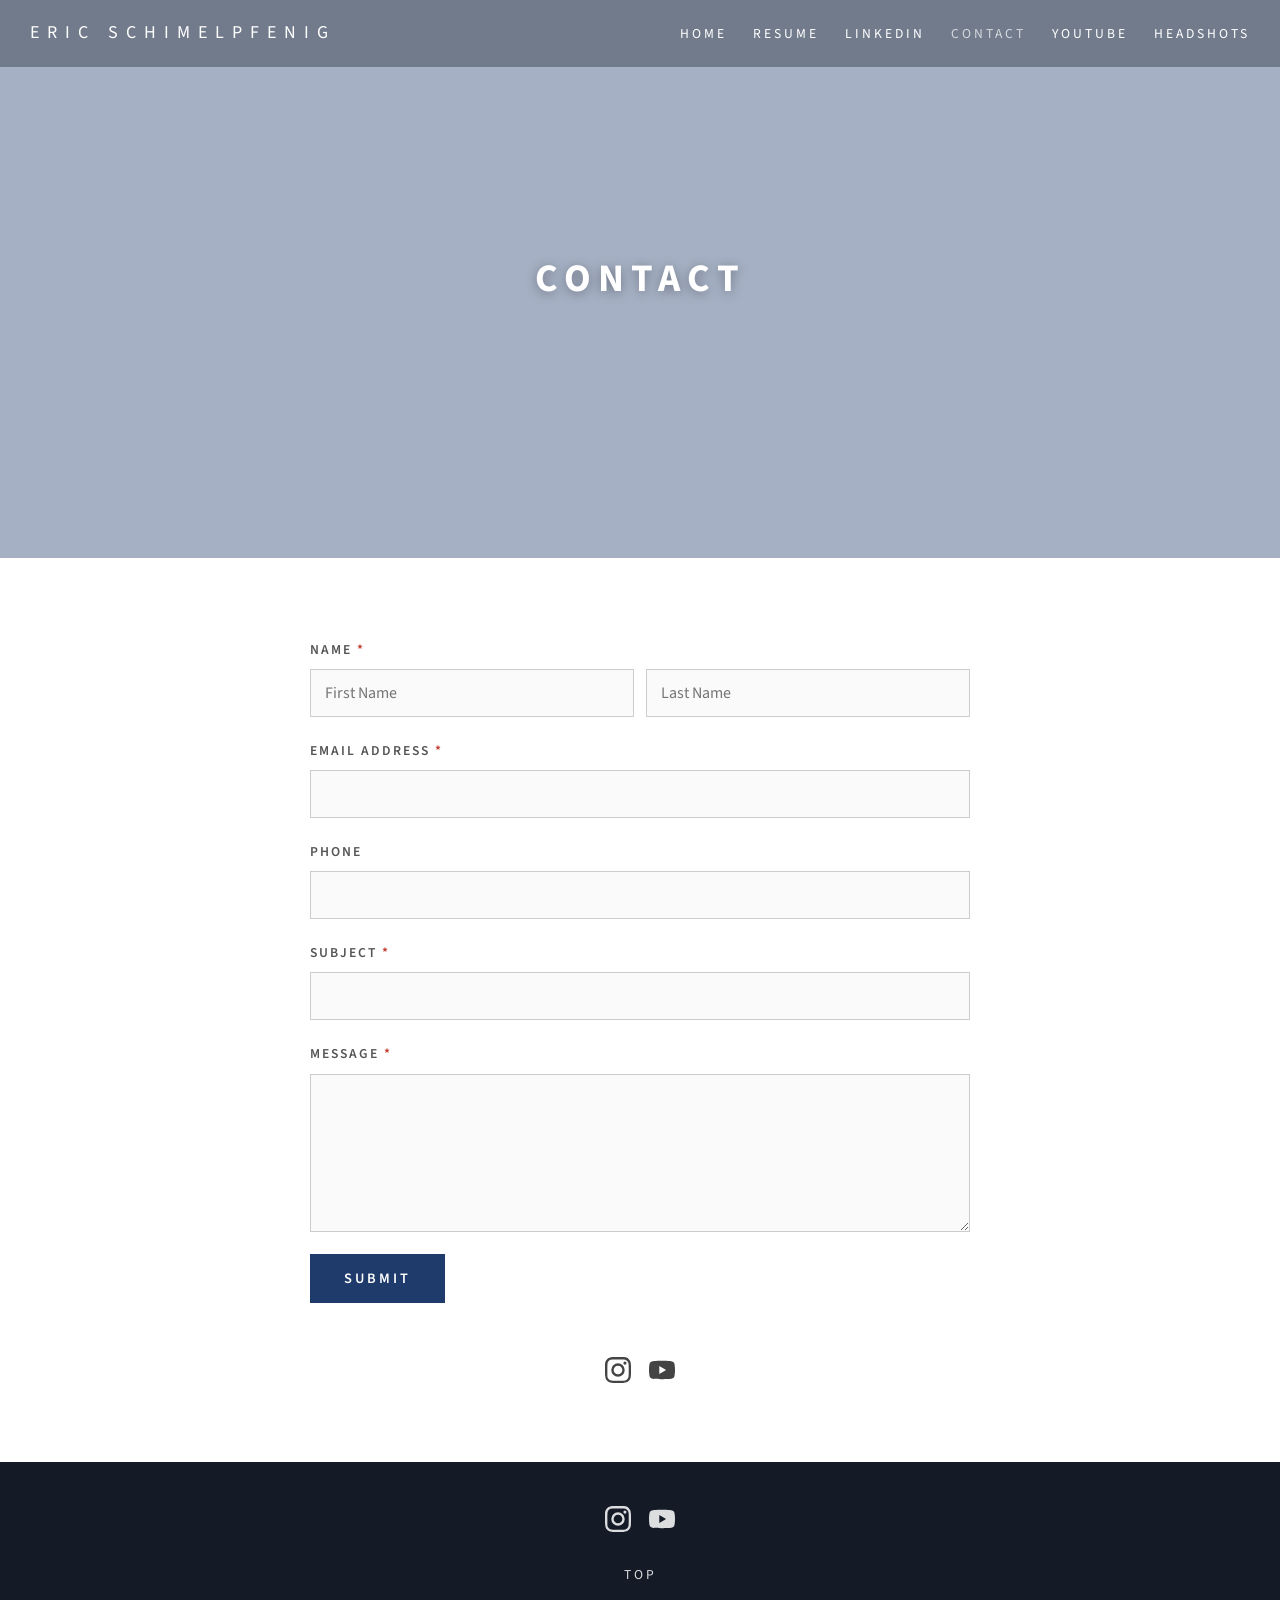
==== contact/index.html @ 0b6348a5 "Rebuild ericschimel.com as a static site for GitHub Pages Scraped from the live Squarespace site: on" ====
<!doctype html>
<html lang="en-US">
<head>
  <meta charset="utf-8">
  <meta name="viewport" content="width=device-width,initial-scale=1">
  <title>Contact — Eric Schimelpfenig</title>
  <meta name="description" content="Get in touch with Eric Schimelpfenig."/>
  <meta property="og:site_name" content="Eric Schimelpfenig"/>
  <meta property="og:title" content="Contact — Eric Schimelpfenig"/>
  <meta property="og:description" content="Get in touch with Eric Schimelpfenig."/>
  <link rel="icon" href="../assets/images/favicon.ico">
  <link rel="preconnect" href="https://fonts.googleapis.com">
  <link rel="preconnect" href="https://fonts.gstatic.com" crossorigin>
  <link href="https://fonts.googleapis.com/css2?family=Source+Sans+3:wght@400;600;700&family=PT+Serif:ital,wght@0,400;0,700;1,400&display=swap" rel="stylesheet">
  <link rel="stylesheet" href="../assets/css/style.css">
</head>
<body id="top" class="subpage">
<header id="site-header">
  <div class="header-inner">
    <a class="site-title" href="../">Eric Schimelpfenig</a>
    <button class="menu-toggle" aria-label="Menu" aria-expanded="false"><span></span><span></span><span></span></button>
    <nav class="main-nav" aria-label="Main">
      <ul>
        <li><a href="../">Home</a></li><li><a href="https://docs.google.com/document/d/1byvGpZdAC_DLibYAbkDrPbvqoMYN7zknhSFSLn51o3E/edit?usp=sharing" target="_blank" rel="noopener">Resume</a></li><li><a href="https://www.linkedin.com/in/ericschimel/" target="_blank" rel="noopener">LinkedIn</a></li><li class="active"><a href="../contact/">Contact</a></li><li><a href="https://www.youtube.com/channel/UCOsIjTsgLyud6dv8QYx1CJg" target="_blank" rel="noopener">YouTube</a></li><li><a href="https://photos.app.goo.gl/GfUMB1igvd99ZenR9" target="_blank" rel="noopener">Headshots</a></li>
      </ul>
    </nav>
  </div>
</header>
<main>
<section class="panel" id="contact">
  <div class="hero short">
    <div class="hero-media"><img class="hero-img" src="../assets/images/may-17-2016-21-41-57.gif" alt=""><div class="hero-overlay"></div></div>
    <div class="hero-text"><h1 class="hero-title">Contact</h1></div>
  </div>
  <div class="content">
    <div class="content-inner narrow">
      <!-- To activate this form: create a free form at https://formspree.io, then replace
           YOUR_FORM_ID below with the ID Formspree gives you. -->
      <form class="contact-form" action="https://formspree.io/f/YOUR_FORM_ID" method="POST">
        <div class="field-row">
          <label>Name <span class="req">*</span>
            <div class="two-up">
              <input type="text" name="first-name" autocomplete="given-name" aria-label="First Name" placeholder="First Name" required>
              <input type="text" name="last-name" autocomplete="family-name" aria-label="Last Name" placeholder="Last Name" required>
            </div>
          </label>
        </div>
        <div class="field-row">
          <label>Email Address <span class="req">*</span>
            <input type="email" name="email" autocomplete="email" required>
          </label>
        </div>
        <div class="field-row">
          <label>Phone
            <input type="tel" name="phone" autocomplete="tel">
          </label>
        </div>
        <div class="field-row">
          <label>Subject <span class="req">*</span>
            <input type="text" name="subject" required>
          </label>
        </div>
        <div class="field-row">
          <label>Message <span class="req">*</span>
            <textarea name="message" rows="6" required></textarea>
          </label>
        </div>
        <button type="submit" class="btn submit">Submit</button>
      </form>
      <div class="contact-social"><a href="http://instagram.com/ericschimel" target="_blank" rel="noopener" aria-label="Instagram" class="social-icon"><svg viewBox="0 0 24 24" aria-hidden="true"><path fill="currentColor" d="M12 2.2c3.2 0 3.6 0 4.9.1 1.2.1 1.8.2 2.2.4.6.2 1 .5 1.4.9.4.4.7.8.9 1.4.2.4.4 1 .4 2.2.1 1.3.1 1.7.1 4.9s0 3.6-.1 4.9c-.1 1.2-.2 1.8-.4 2.2-.2.6-.5 1-.9 1.4-.4.4-.8.7-1.4.9-.4.2-1 .4-2.2.4-1.3.1-1.7.1-4.9.1s-3.6 0-4.9-.1c-1.2-.1-1.8-.2-2.2-.4-.6-.2-1-.5-1.4-.9-.4-.4-.7-.8-.9-1.4-.2-.4-.4-1-.4-2.2C2.2 15.6 2.2 15.2 2.2 12s0-3.6.1-4.9c.1-1.2.2-1.8.4-2.2.2-.6.5-1 .9-1.4.4-.4.8-.7 1.4-.9.4-.2 1-.4 2.2-.4C8.4 2.2 8.8 2.2 12 2.2m0-2.2C8.7 0 8.3 0 7 .1 5.8.1 4.9.3 4.1.6c-.8.3-1.5.7-2.2 1.4C1.2 2.7.8 3.4.5 4.2.2 5 .1 5.8 0 7.1 0 8.3 0 8.7 0 12s0 3.7.1 4.9c.1 1.3.3 2.1.5 2.9.3.8.7 1.5 1.4 2.2.7.7 1.4 1.1 2.2 1.4.8.3 1.6.5 2.9.5 1.2.1 1.6.1 4.9.1s3.7 0 4.9-.1c1.3-.1 2.1-.3 2.9-.5.8-.3 1.5-.7 2.2-1.4.7-.7 1.1-1.4 1.4-2.2.3-.8.5-1.6.5-2.9.1-1.2.1-1.6.1-4.9s0-3.7-.1-4.9c-.1-1.3-.3-2.1-.5-2.9-.3-.8-.7-1.5-1.4-2.2C21.3 1.2 20.6.8 19.8.5 19 .2 18.2.1 16.9 0 15.7 0 15.3 0 12 0z"/><path fill="currentColor" d="M12 5.8A6.2 6.2 0 1 0 18.2 12 6.2 6.2 0 0 0 12 5.8zm0 10.2A4 4 0 1 1 16 12a4 4 0 0 1-4 4z"/><circle fill="currentColor" cx="18.4" cy="5.6" r="1.44"/></svg></a>
<a href="https://www.youtube.com/channel/UCOsIjTsgLyud6dv8QYx1CJg" target="_blank" rel="noopener" aria-label="YouTube" class="social-icon"><svg viewBox="0 0 24 24" aria-hidden="true"><path fill="currentColor" d="M23.5 6.2a3 3 0 0 0-2.1-2.1C19.5 3.5 12 3.5 12 3.5s-7.5 0-9.4.6A3 3 0 0 0 .5 6.2 31.3 31.3 0 0 0 0 12a31.3 31.3 0 0 0 .5 5.8 3 3 0 0 0 2.1 2.1c1.9.6 9.4.6 9.4.6s7.5 0 9.4-.6a3 3 0 0 0 2.1-2.1A31.3 31.3 0 0 0 24 12a31.3 31.3 0 0 0-.5-5.8zM9.5 15.6V8.4L15.8 12z"/></svg></a></div>
    </div>
  </div>
</section>
</main>
<footer id="site-footer">
  <div class="footer-social"><a href="http://instagram.com/ericschimel" target="_blank" rel="noopener" aria-label="Instagram" class="social-icon"><svg viewBox="0 0 24 24" aria-hidden="true"><path fill="currentColor" d="M12 2.2c3.2 0 3.6 0 4.9.1 1.2.1 1.8.2 2.2.4.6.2 1 .5 1.4.9.4.4.7.8.9 1.4.2.4.4 1 .4 2.2.1 1.3.1 1.7.1 4.9s0 3.6-.1 4.9c-.1 1.2-.2 1.8-.4 2.2-.2.6-.5 1-.9 1.4-.4.4-.8.7-1.4.9-.4.2-1 .4-2.2.4-1.3.1-1.7.1-4.9.1s-3.6 0-4.9-.1c-1.2-.1-1.8-.2-2.2-.4-.6-.2-1-.5-1.4-.9-.4-.4-.7-.8-.9-1.4-.2-.4-.4-1-.4-2.2C2.2 15.6 2.2 15.2 2.2 12s0-3.6.1-4.9c.1-1.2.2-1.8.4-2.2.2-.6.5-1 .9-1.4.4-.4.8-.7 1.4-.9.4-.2 1-.4 2.2-.4C8.4 2.2 8.8 2.2 12 2.2m0-2.2C8.7 0 8.3 0 7 .1 5.8.1 4.9.3 4.1.6c-.8.3-1.5.7-2.2 1.4C1.2 2.7.8 3.4.5 4.2.2 5 .1 5.8 0 7.1 0 8.3 0 8.7 0 12s0 3.7.1 4.9c.1 1.3.3 2.1.5 2.9.3.8.7 1.5 1.4 2.2.7.7 1.4 1.1 2.2 1.4.8.3 1.6.5 2.9.5 1.2.1 1.6.1 4.9.1s3.7 0 4.9-.1c1.3-.1 2.1-.3 2.9-.5.8-.3 1.5-.7 2.2-1.4.7-.7 1.1-1.4 1.4-2.2.3-.8.5-1.6.5-2.9.1-1.2.1-1.6.1-4.9s0-3.7-.1-4.9c-.1-1.3-.3-2.1-.5-2.9-.3-.8-.7-1.5-1.4-2.2C21.3 1.2 20.6.8 19.8.5 19 .2 18.2.1 16.9 0 15.7 0 15.3 0 12 0z"/><path fill="currentColor" d="M12 5.8A6.2 6.2 0 1 0 18.2 12 6.2 6.2 0 0 0 12 5.8zm0 10.2A4 4 0 1 1 16 12a4 4 0 0 1-4 4z"/><circle fill="currentColor" cx="18.4" cy="5.6" r="1.44"/></svg></a>
<a href="https://www.youtube.com/channel/UCOsIjTsgLyud6dv8QYx1CJg" target="_blank" rel="noopener" aria-label="YouTube" class="social-icon"><svg viewBox="0 0 24 24" aria-hidden="true"><path fill="currentColor" d="M23.5 6.2a3 3 0 0 0-2.1-2.1C19.5 3.5 12 3.5 12 3.5s-7.5 0-9.4.6A3 3 0 0 0 .5 6.2 31.3 31.3 0 0 0 0 12a31.3 31.3 0 0 0 .5 5.8 3 3 0 0 0 2.1 2.1c1.9.6 9.4.6 9.4.6s7.5 0 9.4-.6a3 3 0 0 0 2.1-2.1A31.3 31.3 0 0 0 24 12a31.3 31.3 0 0 0-.5-5.8zM9.5 15.6V8.4L15.8 12z"/></svg></a></div>
  <a class="back-to-top" href="#top">Top</a>
</footer>
<script src="../assets/js/main.js"></script>
</body>
</html>
---- assets/css/style.css ----
/* ericschimel.com — rebuilt static site
   Design faithful to the original Squarespace (Pacific) template:
   Source Sans 3 (≈ Source Sans Pro) for titles/nav, PT Serif for descriptions. */

:root {
  --overlay: rgba(31, 59, 107, 0.4);
  --accent: #1f3b6b;
  --text: #333;
  --title-font: "Source Sans 3", "Source Sans Pro", "Helvetica Neue", Arial, sans-serif;
  --serif-font: "PT Serif", Georgia, serif;
  --header-h: 72px;
}

* { box-sizing: border-box; }
html { scroll-behavior: smooth; }
body {
  margin: 0;
  font-family: var(--title-font);
  font-size: 17px;
  line-height: 1.7;
  color: var(--text);
  background: #fff;
}
img { max-width: 100%; display: block; }
a { color: var(--accent); }

/* ---------- header ---------- */
#site-header {
  position: fixed;
  top: 0; left: 0; right: 0;
  z-index: 100;
  transition: background 0.3s ease;
}
#site-header.scrolled { background: rgba(20, 26, 38, 0.92); }
.header-inner {
  display: flex;
  align-items: center;
  justify-content: space-between;
  gap: 20px;
  padding: 18px 30px;
}
.site-title {
  font-family: var(--title-font);
  font-size: 18px;
  letter-spacing: 8px;
  text-transform: uppercase;
  color: #fff;
  text-decoration: none;
  white-space: nowrap;
}
.site-title:hover { color: rgba(255, 255, 255, 0.7); }
.main-nav ul {
  display: flex;
  gap: 26px;
  list-style: none;
  margin: 0;
  padding: 0;
}
.main-nav a {
  font-size: 0.8em;
  letter-spacing: 3px;
  text-transform: uppercase;
  color: #fff;
  text-decoration: none;
  padding: 4px 0;
}
.main-nav a:hover, .main-nav li.active a { color: rgba(255, 255, 255, 0.7); }
.menu-toggle { display: none; }

/* ---------- dot nav ---------- */
.dot-nav {
  position: fixed;
  right: 22px;
  top: 50%;
  transform: translateY(-50%);
  z-index: 90;
  display: flex;
  flex-direction: column;
  gap: 14px;
}
.dot-nav a { display: flex; align-items: center; justify-content: flex-end; gap: 8px; text-decoration: none; }
.dot-nav .dot {
  width: 10px; height: 10px;
  border: 2px solid #fff;
  border-radius: 50%;
  background: transparent;
  box-shadow: 0 0 3px rgba(0, 0, 0, 0.5);
  transition: background 0.2s;
}
.dot-nav a.active .dot, .dot-nav a:hover .dot { background: #fff; }
.dot-nav .dot-label {
  order: -1;
  font-size: 11px;
  letter-spacing: 2px;
  text-transform: uppercase;
  color: #fff;
  text-shadow: 0 1px 3px rgba(0, 0, 0, 0.6);
  opacity: 0;
  transition: opacity 0.2s;
}
.dot-nav a:hover .dot-label { opacity: 1; }

/* ---------- hero banners ---------- */
.hero {
  position: relative;
  height: 100vh;
  min-height: 480px;
  display: flex;
  align-items: center;
  justify-content: center;
  overflow: hidden;
}
.hero.short { height: 62vh; }
.hero-media { position: absolute; inset: 0; }
.hero-img {
  width: 100%; height: 100%;
  object-fit: cover;
  will-change: transform;
}
.hero-video {
  position: absolute; inset: 0;
  pointer-events: none;
  overflow: hidden;
}
.hero-video iframe {
  position: absolute;
  top: 50%; left: 50%;
  width: 100vw;
  height: 56.25vw;           /* 16:9 */
  min-height: 100vh;
  min-width: 177.78vh;
  transform: translate(-50%, -50%);
  border: 0;
}
.hero-overlay { position: absolute; inset: 0; background: var(--overlay); }
.hero-text {
  position: relative;
  z-index: 2;
  text-align: center;
  color: #fff;
  padding: 0 24px;
  max-width: 820px;
}
.hero-title {
  font-family: var(--title-font);
  font-size: 39px;
  font-weight: 700;
  letter-spacing: 7px;
  text-transform: uppercase;
  margin: 0;
  text-shadow: 0 2px 12px rgba(0, 0, 0, 0.35);
}
.hero-desc {
  font-family: var(--serif-font);
  font-size: 17px;
  letter-spacing: 1px;
  line-height: 1.6em;
  margin-top: 22px;
  text-shadow: 0 1px 8px rgba(0, 0, 0, 0.45);
}
.hero-desc p { margin: 0 0 6px; }
.scroll-arrow {
  position: absolute;
  bottom: 22px;
  left: 50%;
  transform: translateX(-50%);
  z-index: 2;
  color: #fff;
  font-size: 34px;
  line-height: 1;
  text-decoration: none;
  animation: bob 2.2s ease-in-out infinite;
}
@keyframes bob {
  0%, 100% { transform: translate(-50%, 0); }
  50% { transform: translate(-50%, 8px); }
}

/* ---------- content ---------- */
.content { background: #fff; }
.content-inner {
  max-width: 1100px;
  margin: 0 auto;
  padding: 70px 30px;
}
.content-inner.narrow { max-width: 720px; }
.rich-text h1, .rich-text h2 { line-height: 1.2em; }
.rich-text h3 { letter-spacing: 1px; }
.rich-text .text-align-center, .text-align-center { text-align: center; }
.rule {
  border: 0;
  border-top: 1px solid #ddd;
  margin: 54px auto;
  width: 100%;
}

/* split layout: media + text (intro, speaker) */
.split { display: flex; gap: 44px; align-items: flex-start; flex-wrap: wrap; }
.split-media { flex: 1 1 380px; min-width: 300px; }
.split-media.wide { flex: 1.3 1 440px; }
.split-text { flex: 1 1 380px; min-width: 280px; }
.split-text p:first-child { margin-top: 0; }

/* ---------- slideshow ---------- */
.slideshow { position: relative; overflow: hidden; background: #111; }
.slideshow .slides { position: relative; aspect-ratio: 4 / 3; }
.slideshow.contain-mode .slides { aspect-ratio: 16 / 10; }
.slideshow .slide {
  position: absolute; inset: 0;
  margin: 0;
  opacity: 0;
  transition: opacity 0.7s ease;
  pointer-events: none;
}
.slideshow .slide.is-active { opacity: 1; pointer-events: auto; }
.slideshow .slide img, .slideshow .slide a { width: 100%; height: 100%; display: block; }
.slideshow .slide img.fit-cover { object-fit: cover; }
.slideshow .slide img.fit-contain { object-fit: contain; }
.slide-meta {
  position: absolute;
  left: 0; right: 0; bottom: 0;
  background: rgba(0, 0, 0, 0.55);
  color: #fff;
  padding: 14px 56px;
  text-align: center;
}
.slide-title { font-size: 18px; letter-spacing: 1px; font-weight: 600; }
.slide-desc { font-size: 0.85em; line-height: 1.5em; }
.slide-desc p { margin: 4px 0 0; }
.slideshow-arrow {
  position: absolute;
  top: 50%;
  transform: translateY(-50%);
  z-index: 5;
  background: rgba(0, 0, 0, 0.35);
  border: 0;
  color: #fff;
  font-size: 22px;
  width: 44px; height: 64px;
  cursor: pointer;
  transition: background 0.2s;
}
.slideshow-arrow:hover { background: rgba(0, 0, 0, 0.6); }
.slideshow-arrow.prev { left: 0; }
.slideshow-arrow.next { right: 0; }
.thumbs {
  display: flex;
  gap: 6px;
  margin-top: 8px;
  overflow-x: auto;
  padding-bottom: 4px;
}
.thumbs .thumb {
  border: 2px solid transparent;
  padding: 0;
  background: none;
  cursor: pointer;
  flex: 0 0 auto;
  opacity: 0.65;
}
.thumbs .thumb img { width: 76px; height: 56px; object-fit: cover; }
.thumbs .thumb.is-active, .thumbs .thumb:hover { opacity: 1; border-color: var(--accent); }

/* ---------- gallery grid ---------- */
.gallery-grid {
  display: grid;
  grid-template-columns: repeat(2, 1fr);
  gap: 10px;
}
.gallery-grid figure { margin: 0; }
.gallery-grid img { width: 100%; aspect-ratio: 4 / 3; object-fit: cover; }

/* ---------- videos ---------- */
.video-row { display: grid; gap: 26px; margin: 40px 0; }
.video-row.cols-3 { grid-template-columns: repeat(3, 1fr); }
.video-row.cols-2 { grid-template-columns: repeat(2, 1fr); }
.video-row.centered { grid-template-columns: minmax(0, 760px); justify-content: center; }
.video-embed { margin: 0; }
.video-frame { position: relative; padding-bottom: 56.25%; height: 0; background: #000; }
.video-frame iframe { position: absolute; inset: 0; width: 100%; height: 100%; border: 0; }
.video-caption {
  font-size: 0.85em;
  color: #666;
  text-align: center;
  margin-top: 8px;
}

/* ---------- buttons ---------- */
.button-row {
  display: flex;
  gap: 22px;
  justify-content: center;
  flex-wrap: wrap;
  margin-top: 34px;
}
.btn {
  display: inline-block;
  font-family: var(--title-font);
  font-size: 0.85em;
  font-weight: 600;
  letter-spacing: 3px;
  text-transform: uppercase;
  text-decoration: none;
  color: #fff;
  background: var(--accent);
  padding: 14px 34px;
  transition: opacity 0.2s;
}
.btn:hover { opacity: 0.85; }

/* ---------- other efforts ---------- */
.effort-row { display: flex; gap: 44px; align-items: center; flex-wrap: wrap; }
.effort-logo { flex: 1 1 300px; min-width: 260px; }
.effort-logo img { margin: 0 auto; max-width: 380px; width: 100%; }
.effort-text { flex: 1.4 1 380px; min-width: 280px; }

/* ---------- contact ---------- */
.contact-form { margin-top: 10px; }
.field-row { margin-bottom: 22px; }
.field-row label {
  display: block;
  font-size: 0.8em;
  font-weight: 600;
  letter-spacing: 2px;
  text-transform: uppercase;
  color: #555;
}
.field-row .req { color: #c0392b; }
.field-row input, .field-row textarea {
  display: block;
  width: 100%;
  margin-top: 8px;
  padding: 12px 14px;
  font-family: var(--title-font);
  font-size: 16px;
  border: 1px solid #ccc;
  background: #fafafa;
}
.field-row input:focus, .field-row textarea:focus {
  outline: none;
  border-color: var(--accent);
  background: #fff;
}
.two-up { display: grid; grid-template-columns: 1fr 1fr; gap: 12px; }
.btn.submit { border: 0; cursor: pointer; }
.contact-social {
  display: flex;
  gap: 18px;
  justify-content: center;
  margin-top: 54px;
}

/* ---------- social icons ---------- */
.social-icon { color: inherit; }
.social-icon svg { width: 26px; height: 26px; }
.contact-social .social-icon { color: #444; }
.contact-social .social-icon:hover { color: var(--accent); }

/* ---------- footer ---------- */
#site-footer {
  background: #141a26;
  color: #fff;
  text-align: center;
  padding: 44px 20px;
}
.footer-social { display: flex; gap: 18px; justify-content: center; margin-bottom: 18px; }
.footer-social .social-icon { color: #fff; opacity: 0.85; }
.footer-social .social-icon:hover { opacity: 1; }
.back-to-top {
  color: #fff;
  font-size: 0.8em;
  letter-spacing: 3px;
  text-transform: uppercase;
  text-decoration: none;
  opacity: 0.85;
}
.back-to-top:hover { opacity: 1; }

/* subpages: header needs a backdrop over short hero */
.subpage #site-header { background: rgba(20, 26, 38, 0.35); }
.subpage #site-header.scrolled { background: rgba(20, 26, 38, 0.92); }

/* ---------- responsive ---------- */
@media (max-width: 900px) {
  .video-row.cols-3 { grid-template-columns: 1fr; }
  .video-row.cols-2 { grid-template-columns: 1fr; }
  .hero-title { font-size: 28px; letter-spacing: 5px; }
  .site-title { letter-spacing: 4px; font-size: 16px; }
}
@media (max-width: 760px) {
  .menu-toggle {
    display: block;
    background: none;
    border: 0;
    padding: 6px;
    cursor: pointer;
  }
  .menu-toggle span {
    display: block;
    width: 24px; height: 2px;
    background: #fff;
    margin: 5px 0;
    transition: transform 0.2s, opacity 0.2s;
  }
  .menu-toggle[aria-expanded="true"] span:nth-child(1) { transform: translateY(7px) rotate(45deg); }
  .menu-toggle[aria-expanded="true"] span:nth-child(2) { opacity: 0; }
  .menu-toggle[aria-expanded="true"] span:nth-child(3) { transform: translateY(-7px) rotate(-45deg); }
  .main-nav {
    display: none;
    position: absolute;
    top: 100%; left: 0; right: 0;
    background: rgba(20, 26, 38, 0.97);
  }
  .main-nav.open { display: block; }
  .main-nav ul { flex-direction: column; gap: 0; padding: 10px 0; }
  .main-nav a { display: block; padding: 12px 30px; }
  .dot-nav { display: none; }
  .content-inner { padding: 48px 20px; }
  .slide-meta { padding: 10px 48px; }
  .gallery-grid { grid-template-columns: 1fr; }
}
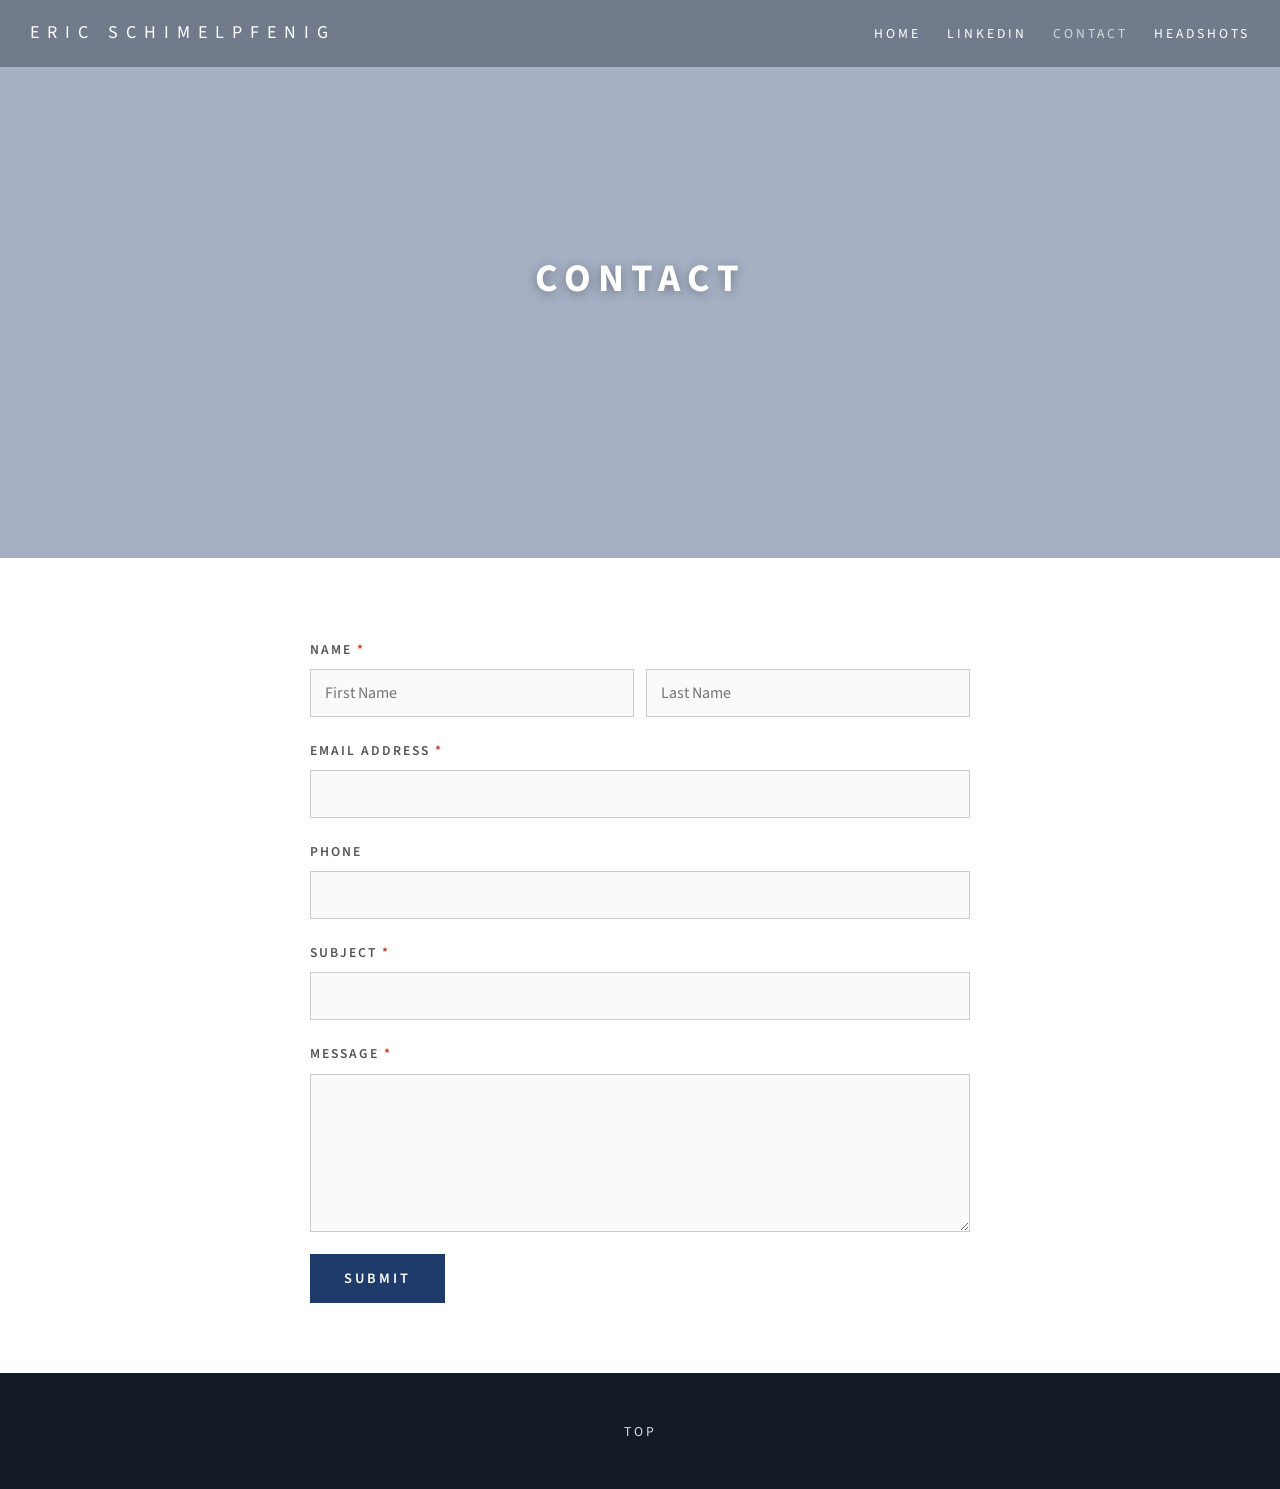
==== commit 1499610b: "removed a few things" ====
--- a/contact/index.html
+++ b/contact/index.html
@@ -21,7 +21,7 @@
     <button class="menu-toggle" aria-label="Menu" aria-expanded="false"><span></span><span></span><span></span></button>
     <nav class="main-nav" aria-label="Main">
       <ul>
-        <li><a href="../">Home</a></li><li><a href="https://docs.google.com/document/d/1byvGpZdAC_DLibYAbkDrPbvqoMYN7zknhSFSLn51o3E/edit?usp=sharing" target="_blank" rel="noopener">Resume</a></li><li><a href="https://www.linkedin.com/in/ericschimel/" target="_blank" rel="noopener">LinkedIn</a></li><li class="active"><a href="../contact/">Contact</a></li><li><a href="https://www.youtube.com/channel/UCOsIjTsgLyud6dv8QYx1CJg" target="_blank" rel="noopener">YouTube</a></li><li><a href="https://photos.app.goo.gl/GfUMB1igvd99ZenR9" target="_blank" rel="noopener">Headshots</a></li>
+        <li><a href="../">Home</a></li><li><a href="https://www.linkedin.com/in/ericschimel/" target="_blank" rel="noopener">LinkedIn</a></li><li class="active"><a href="../contact/">Contact</a></li><li><a href="https://photos.app.goo.gl/GfUMB1igvd99ZenR9" target="_blank" rel="noopener">Headshots</a></li>
       </ul>
     </nav>
   </div>
@@ -34,9 +34,9 @@
   </div>
   <div class="content">
     <div class="content-inner narrow">
-      <!-- To activate this form: create a free form at https://formspree.io, then replace
-           YOUR_FORM_ID below with the ID Formspree gives you. -->
-      <form class="contact-form" action="https://formspree.io/f/YOUR_FORM_ID" method="POST">
+      <form class="contact-form" action="https://api.web3forms.com/submit" method="POST">
+        <input type="hidden" name="access_key" value="6134d78c-e432-4ef6-9a31-ab7b158cc319">
+        <input type="checkbox" name="botcheck" style="display:none" tabindex="-1" autocomplete="off" aria-hidden="true">
         <div class="field-row">
           <label>Name <span class="req">*</span>
             <div class="two-up">
@@ -67,15 +67,11 @@
         </div>
         <button type="submit" class="btn submit">Submit</button>
       </form>
-      <div class="contact-social"><a href="http://instagram.com/ericschimel" target="_blank" rel="noopener" aria-label="Instagram" class="social-icon"><svg viewBox="0 0 24 24" aria-hidden="true"><path fill="currentColor" d="M12 2.2c3.2 0 3.6 0 4.9.1 1.2.1 1.8.2 2.2.4.6.2 1 .5 1.4.9.4.4.7.8.9 1.4.2.4.4 1 .4 2.2.1 1.3.1 1.7.1 4.9s0 3.6-.1 4.9c-.1 1.2-.2 1.8-.4 2.2-.2.6-.5 1-.9 1.4-.4.4-.8.7-1.4.9-.4.2-1 .4-2.2.4-1.3.1-1.7.1-4.9.1s-3.6 0-4.9-.1c-1.2-.1-1.8-.2-2.2-.4-.6-.2-1-.5-1.4-.9-.4-.4-.7-.8-.9-1.4-.2-.4-.4-1-.4-2.2C2.2 15.6 2.2 15.2 2.2 12s0-3.6.1-4.9c.1-1.2.2-1.8.4-2.2.2-.6.5-1 .9-1.4.4-.4.8-.7 1.4-.9.4-.2 1-.4 2.2-.4C8.4 2.2 8.8 2.2 12 2.2m0-2.2C8.7 0 8.3 0 7 .1 5.8.1 4.9.3 4.1.6c-.8.3-1.5.7-2.2 1.4C1.2 2.7.8 3.4.5 4.2.2 5 .1 5.8 0 7.1 0 8.3 0 8.7 0 12s0 3.7.1 4.9c.1 1.3.3 2.1.5 2.9.3.8.7 1.5 1.4 2.2.7.7 1.4 1.1 2.2 1.4.8.3 1.6.5 2.9.5 1.2.1 1.6.1 4.9.1s3.7 0 4.9-.1c1.3-.1 2.1-.3 2.9-.5.8-.3 1.5-.7 2.2-1.4.7-.7 1.1-1.4 1.4-2.2.3-.8.5-1.6.5-2.9.1-1.2.1-1.6.1-4.9s0-3.7-.1-4.9c-.1-1.3-.3-2.1-.5-2.9-.3-.8-.7-1.5-1.4-2.2C21.3 1.2 20.6.8 19.8.5 19 .2 18.2.1 16.9 0 15.7 0 15.3 0 12 0z"/><path fill="currentColor" d="M12 5.8A6.2 6.2 0 1 0 18.2 12 6.2 6.2 0 0 0 12 5.8zm0 10.2A4 4 0 1 1 16 12a4 4 0 0 1-4 4z"/><circle fill="currentColor" cx="18.4" cy="5.6" r="1.44"/></svg></a>
-<a href="https://www.youtube.com/channel/UCOsIjTsgLyud6dv8QYx1CJg" target="_blank" rel="noopener" aria-label="YouTube" class="social-icon"><svg viewBox="0 0 24 24" aria-hidden="true"><path fill="currentColor" d="M23.5 6.2a3 3 0 0 0-2.1-2.1C19.5 3.5 12 3.5 12 3.5s-7.5 0-9.4.6A3 3 0 0 0 .5 6.2 31.3 31.3 0 0 0 0 12a31.3 31.3 0 0 0 .5 5.8 3 3 0 0 0 2.1 2.1c1.9.6 9.4.6 9.4.6s7.5 0 9.4-.6a3 3 0 0 0 2.1-2.1A31.3 31.3 0 0 0 24 12a31.3 31.3 0 0 0-.5-5.8zM9.5 15.6V8.4L15.8 12z"/></svg></a></div>
     </div>
   </div>
 </section>
 </main>
 <footer id="site-footer">
-  <div class="footer-social"><a href="http://instagram.com/ericschimel" target="_blank" rel="noopener" aria-label="Instagram" class="social-icon"><svg viewBox="0 0 24 24" aria-hidden="true"><path fill="currentColor" d="M12 2.2c3.2 0 3.6 0 4.9.1 1.2.1 1.8.2 2.2.4.6.2 1 .5 1.4.9.4.4.7.8.9 1.4.2.4.4 1 .4 2.2.1 1.3.1 1.7.1 4.9s0 3.6-.1 4.9c-.1 1.2-.2 1.8-.4 2.2-.2.6-.5 1-.9 1.4-.4.4-.8.7-1.4.9-.4.2-1 .4-2.2.4-1.3.1-1.7.1-4.9.1s-3.6 0-4.9-.1c-1.2-.1-1.8-.2-2.2-.4-.6-.2-1-.5-1.4-.9-.4-.4-.7-.8-.9-1.4-.2-.4-.4-1-.4-2.2C2.2 15.6 2.2 15.2 2.2 12s0-3.6.1-4.9c.1-1.2.2-1.8.4-2.2.2-.6.5-1 .9-1.4.4-.4.8-.7 1.4-.9.4-.2 1-.4 2.2-.4C8.4 2.2 8.8 2.2 12 2.2m0-2.2C8.7 0 8.3 0 7 .1 5.8.1 4.9.3 4.1.6c-.8.3-1.5.7-2.2 1.4C1.2 2.7.8 3.4.5 4.2.2 5 .1 5.8 0 7.1 0 8.3 0 8.7 0 12s0 3.7.1 4.9c.1 1.3.3 2.1.5 2.9.3.8.7 1.5 1.4 2.2.7.7 1.4 1.1 2.2 1.4.8.3 1.6.5 2.9.5 1.2.1 1.6.1 4.9.1s3.7 0 4.9-.1c1.3-.1 2.1-.3 2.9-.5.8-.3 1.5-.7 2.2-1.4.7-.7 1.1-1.4 1.4-2.2.3-.8.5-1.6.5-2.9.1-1.2.1-1.6.1-4.9s0-3.7-.1-4.9c-.1-1.3-.3-2.1-.5-2.9-.3-.8-.7-1.5-1.4-2.2C21.3 1.2 20.6.8 19.8.5 19 .2 18.2.1 16.9 0 15.7 0 15.3 0 12 0z"/><path fill="currentColor" d="M12 5.8A6.2 6.2 0 1 0 18.2 12 6.2 6.2 0 0 0 12 5.8zm0 10.2A4 4 0 1 1 16 12a4 4 0 0 1-4 4z"/><circle fill="currentColor" cx="18.4" cy="5.6" r="1.44"/></svg></a>
-<a href="https://www.youtube.com/channel/UCOsIjTsgLyud6dv8QYx1CJg" target="_blank" rel="noopener" aria-label="YouTube" class="social-icon"><svg viewBox="0 0 24 24" aria-hidden="true"><path fill="currentColor" d="M23.5 6.2a3 3 0 0 0-2.1-2.1C19.5 3.5 12 3.5 12 3.5s-7.5 0-9.4.6A3 3 0 0 0 .5 6.2 31.3 31.3 0 0 0 0 12a31.3 31.3 0 0 0 .5 5.8 3 3 0 0 0 2.1 2.1c1.9.6 9.4.6 9.4.6s7.5 0 9.4-.6a3 3 0 0 0 2.1-2.1A31.3 31.3 0 0 0 24 12a31.3 31.3 0 0 0-.5-5.8zM9.5 15.6V8.4L15.8 12z"/></svg></a></div>
   <a class="back-to-top" href="#top">Top</a>
 </footer>
 <script src="../assets/js/main.js"></script>
